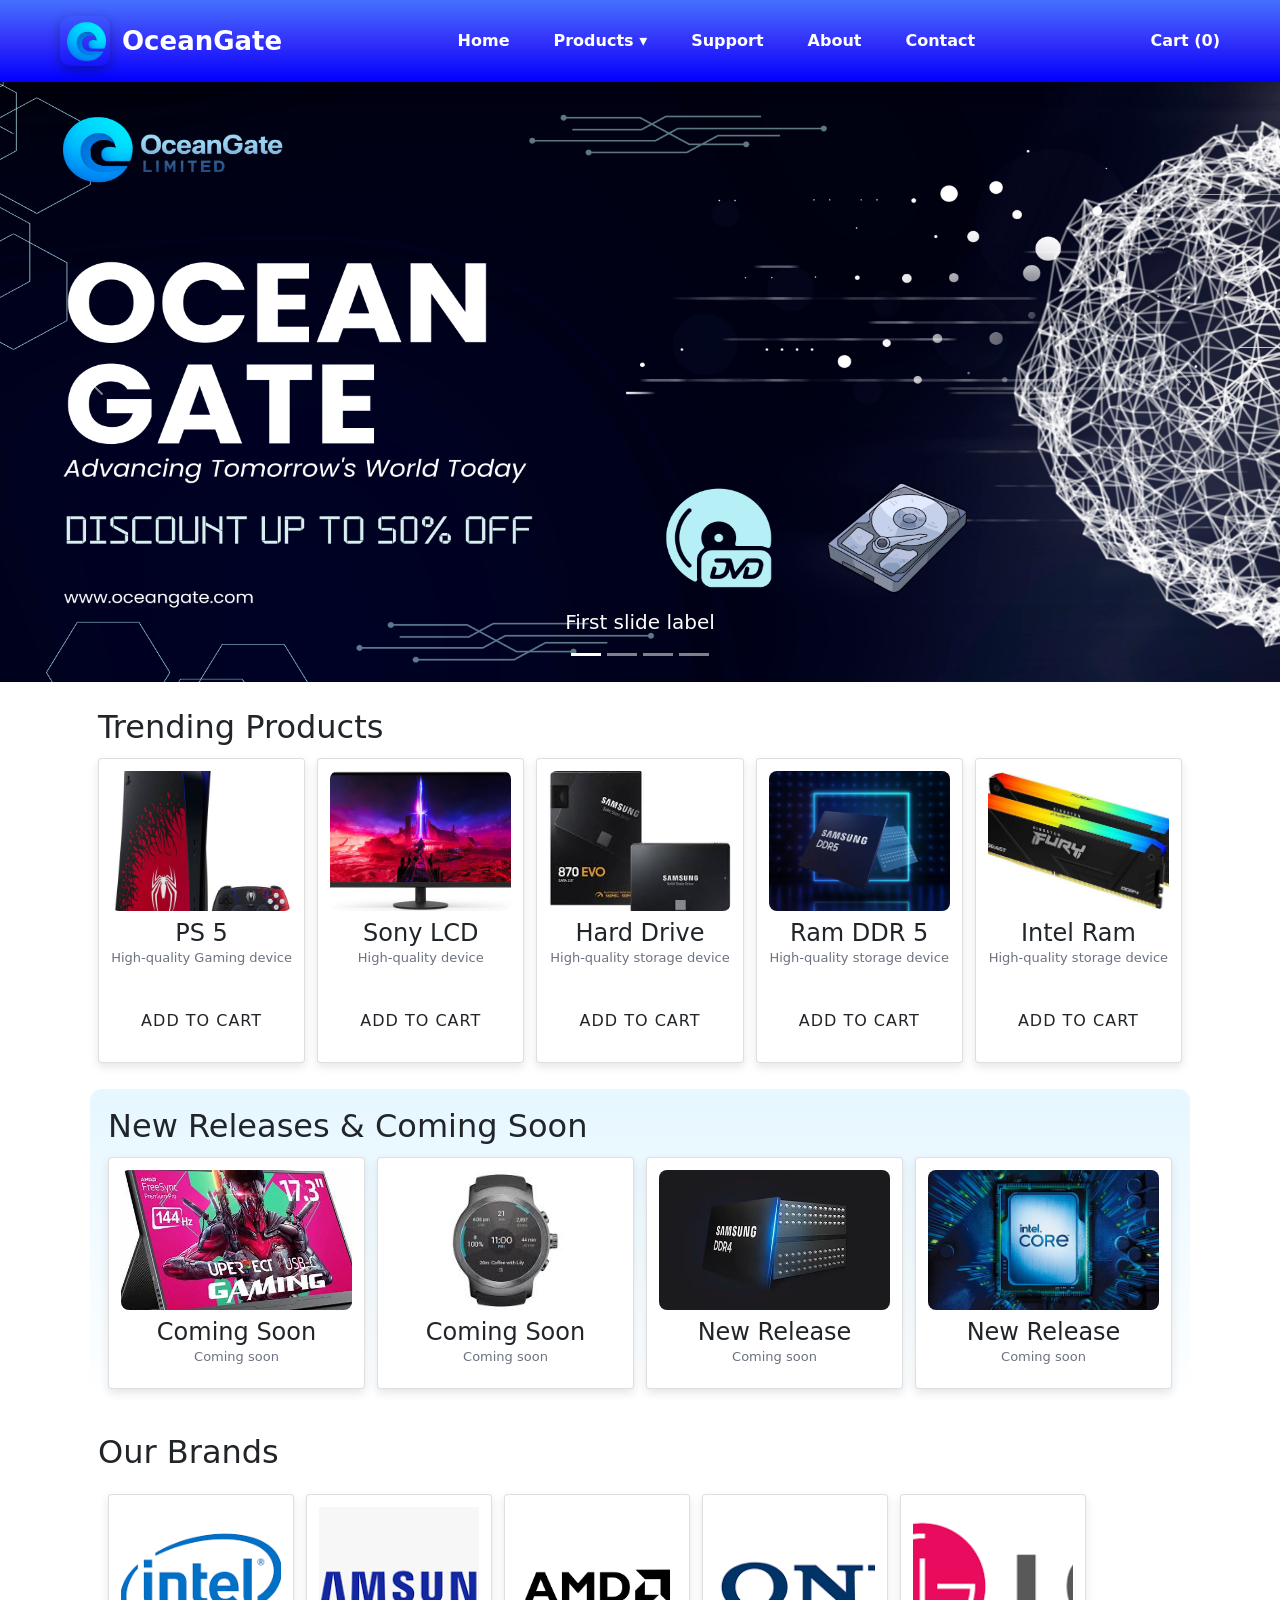
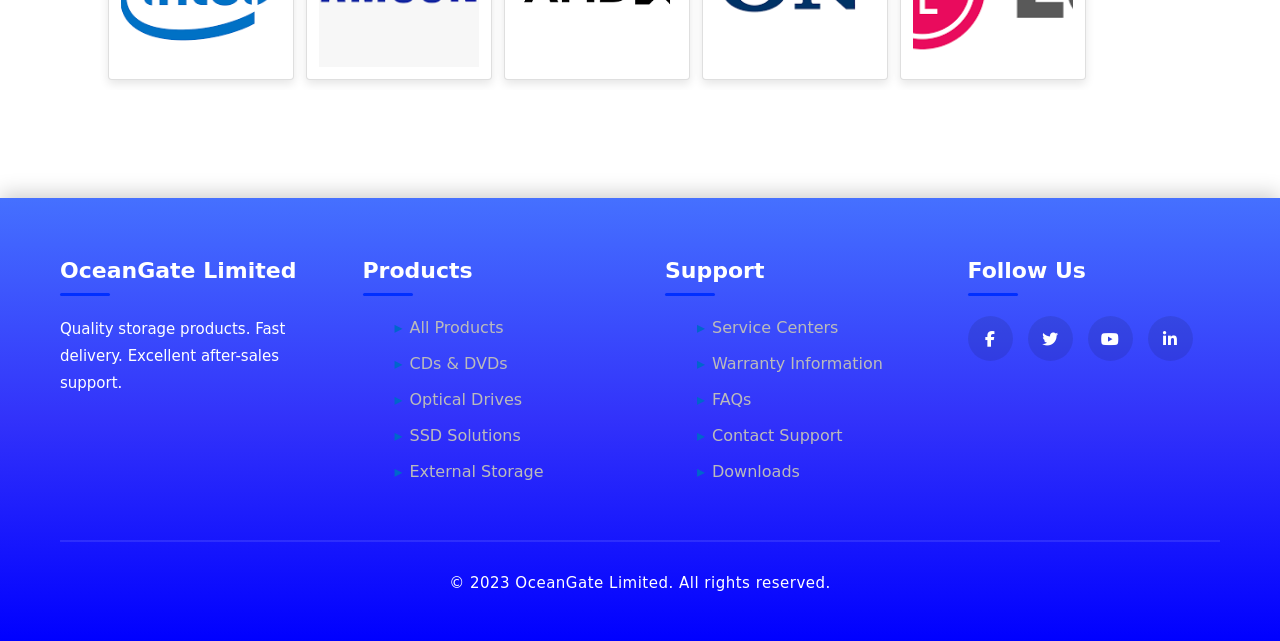
==== index.html @ 9e3470a0 "update" ====
<!doctype html>
<html lang="en">
<head>
  <meta charset="utf-8" />
  <meta name="viewport" content="width=device-width, initial-scale=1" />
  <title>OceanGate - Home</title>
  <link rel="stylesheet" href="style.css" />
      <link rel="stylesheet" href="https://cdnjs.cloudflare.com/ajax/libs/font-awesome/6.4.0/css/all.min.css">
      <script src="./js/bootstrap.min.js"></script>
      <link rel="stylesheet" href="./css/bootstrap.min.css">
</head>
<body>
<header class="header">
  <div class="wrap">
    <div class="logo">
      <img src="./logo ocean.png"  alt="logo">
      <div style="font-weight:700">OceanGate</div>
    </div>
    <nav class="nav">
      <a href="index.html">Home</a>
      <div class="brand-dropdown">
        <a href="products.html">Products ▾</a>
         <div class="brand-menu">
            <a href="products.html?brand=samsung"><img src="./assets/logo samsung.png" style="width:80px;height:28px" /></a>
            <a href="products.html?brand=intel"><img src="./assets/intel logo.png" style="width:80px;height:28px" /></a>
            <a href="products.html?brand=amd"><img src="./assets/amd logo.png" style="width:80px;height:28px" /></a>
            <a href="products.html?brand=sony"><img src="./assets/sony logo.png" style="width:80px;height:28px" /></a>
            <a href="products.html?brand=lg"><img src="./assets/LG LOGO.png" style="width:80px;height:28px" /></a>
          </div>
      </div>
      <a href="support.html">Support</a>
      <a href="about.html">About</a>
      <a href="contact.html">Contact</a>
    </nav>
    <div style="display:flex;align-items:center;gap:8px">
     
      <a href="cart.html" style="color:white;text-decoration:none;font-weight:700">Cart (<span id="cart-count">0</span>)</a>
    </div>
  </div>
</header>
<main>


  <div id="carouselExampleCaptions" class="carousel slide" data-bs-ride="carousel">
  <div class="carousel-indicators">
    <button type="button" data-bs-target="#carouselExampleCaptions" data-bs-slide-to="0" class="active" aria-current="true" aria-label="Slide 1"></button>
    <button type="button" data-bs-target="#carouselExampleCaptions" data-bs-slide-to="1" aria-label="Slide 2"></button>
    <button type="button" data-bs-target="#carouselExampleCaptions" data-bs-slide-to="2" aria-label="Slide 3"></button>
     <button type="button" data-bs-target="#carouselExampleCaptions" data-bs-slide-to="3" aria-label="Slide 4"></button>
  </div>
  <div class="carousel-inner">
    <div class="carousel-item active">
      <img src="./OCEAN GATE.png" class="d-block w-100" alt="...">
      <div class="carousel-caption d-none d-md-block">
        <h5>First slide label</h5>
      </div>
    </div>
    <div class="carousel-item">
      <img src="./OCEAN GATE (1).png" class="d-block w-100" alt="...">
      <div class="carousel-caption d-none d-md-block">
        <h5>Second slide label</h5>
      </div>
    </div>
    <div class="carousel-item">
      <img src="./banner3.png" class="d-block w-100" alt="...">
      <div class="carousel-caption d-none d-md-block">
        <h5>Third slide label</h5>
      </div>
    </div>
        <div class="carousel-item">
      <img src="./banner4.png" class="d-block w-100" alt="...">
      <div class="carousel-caption d-none d-md-block">
        <h5>Third slide label</h5>
      </div>
    </div>
  </div>
  <button class="carousel-control-prev" type="button" data-bs-target="#carouselExampleCaptions" data-bs-slide="prev">
    <span class="carousel-control-prev-icon" aria-hidden="true"></span>
    <span class="visually-hidden">Previous</span>
  </button>
  <button class="carousel-control-next" type="button" data-bs-target="#carouselExampleCaptions" data-bs-slide="next">
    <span class="carousel-control-next-icon" aria-hidden="true"></span>
    <span class="visually-hidden">Next</span>
  </button>
</div>



  <section class="section-1">
    <h2 style="margin:0 0 12px 0">Trending Products</h2>
    <div class="grid cols-5">
<div class="card">
  <img src="./so2.jpg" style="width:100%;height:140px;object-fit:cover;border-radius:8px" />
  <h4 style="margin:8px 0 0 0">PS 5</h4>
  <p style="color:var(--muted);font-size:13px">High-quality Gaming device</p>
  <p style="margin-top:8px"><button class="btn add-to-cart" data-id="p1" data-title="Product 1" data-price="51.00" data-image="assets/product_1.svg">Add to Cart</button></p>
</div>
  <div class="card">
    <img src="./so10.jpg" style="width:100%;height:140px;object-fit:cover;border-radius:8px" />
    <h4 style="margin:8px 0 0 0">Sony LCD</h4>
    <p style="color:var(--muted);font-size:13px">High-quality device</p>
    <p style="margin-top:8px"><button class="btn add-to-cart" data-id="p2" data-title="Product 2" data-price="52.00" data-image="assets/product_2.svg">Add to Cart</button></p>
  </div>
  <div class="card">
    <img src="./sa1.jpeg" style="width:100%;height:140px;object-fit:cover;border-radius:8px" />
    <h4 style="margin:8px 0 0 0">Hard Drive</h4>
    <p style="color:var(--muted);font-size:13px">High-quality storage device</p>
    <p style="margin-top:8px"><button class="btn add-to-cart" data-id="p3" data-title="Product 3" data-price="53.00" data-image="assets/product_3.svg">Add to Cart</button></p>
  </div>
  <div class="card">
    <img src="./sa9.webp" style="width:100%;height:140px;object-fit:cover;border-radius:8px" />
    <h4 style="margin:8px 0 0 0">Ram DDR 5</h4><p style="color:var(--muted);font-size:13px">High-quality storage device</p>
    <p style="margin-top:8px"><button class="btn add-to-cart" data-id="p4" data-title="Product 4" data-price="54.00" data-image="assets/product_4.svg">Add to Cart</button></p>
  </div>
  <div class="card">
    <img src="./in3.jpeg" style="width:100%;height:140px;object-fit:cover;border-radius:8px" />
    <h4 style="margin:8px 0 0 0">Intel Ram</h4>
    <p style="color:var(--muted);font-size:13px">High-quality storage device</p>
    <p style="margin-top:8px"><button class="btn add-to-cart" data-id="p5" data-title="Product 5" data-price="55.00" data-image="assets/product_5.svg">Add to Cart</button></p>
  </div>











    </div>
  </section>

  <section class="section-1" style="background:linear-gradient(180deg,#e6f7ff,#fff);padding:18px;border-radius:12px">
    <h2 style="margin:0 0 12px 0">New Releases & Coming Soon</h2>
    <div style="display:grid;grid-template-columns:repeat(auto-fit,minmax(220px,1fr));gap:12px">
<div class="card">
  <img src="./amd3.jpeg" style="width:100%;height:140px;object-fit:cover;border-radius:8px" />
  <h4 style="margin:8px 0 0 0">Coming Soon</h4><p style="color:var(--muted);font-size:13px">Coming soon</p>
</div>
<div class="card">
  <img src="./lg8.jpeg" style="width:100%;height:140px;object-fit:cover;border-radius:8px" />
  <h4 style="margin:8px 0 0 0">Coming Soon</h4><p style="color:var(--muted);font-size:13px">Coming soon</p>
</div>
<div class="card">
  <img src="./sa7.webp" style="width:100%;height:140px;object-fit:cover;border-radius:8px" />
  <h4 style="margin:8px 0 0 0">New Release</h4><p style="color:var(--muted);font-size:13px">Coming soon</p>
</div>
<div class="card">
  <img src="./in1.webp" style="width:100%;height:140px;object-fit:cover;border-radius:8px" />
  <h4 style="margin:8px 0 0 0">New Release</h4><p style="color:var(--muted);font-size:13px">Coming soon</p>
</div>
    </div>
  </section>

  <section class="section-1">
    <h2 style="margin:0 0 12px 0">Our Brands</h2>
    <div class="brands">
<a class="card" href="products.html?brand=samsung">
  <img src="./assets/intel logo.png" style="width:160px" /></a>
  <a class="card" href="products.html?brand=intel">
    <img src="./assets/logo samsung.png" style="width:160px" /></a>
    <a class="card" href="products.html?brand=amd">
      <img src="./assets/amd logo.png " style="width:160px" /></a>
      <a class="card" href="products.html?brand=sony">
        <img src="./assets/sony logo.png" style="width:160px" /></a>
        <a class="card" href="products.html?brand=lg">
          <img src="./assets/LG LOGO.png" style="width:160px" /></a>
    </div>
  </section>
</main>

   <footer>
        <div class="container-1">
            <div class="footer-content-1">
                <div class="footer-column-1">
                    <h3>OceanGate Limited</h3>
                   <p style="color: white;">Quality storage products. Fast delivery. Excellent after-sales support.</p>
                </div>
                <div class="footer-column-1">
                    <h3>Products</h3>
                    <ul>
                        <li><a href="#">All Products</a></li>
                        <li><a href="#">CDs & DVDs</a></li>
                        <li><a href="#">Optical Drives</a></li>
                        <li><a href="#">SSD Solutions</a></li>
                        <li><a href="#">External Storage</a></li>
                    </ul>
                </div>
                <div class="footer-column-1">
                    <h3>Support</h3>
                    <ul>
                        <li><a href="#">Service Centers</a></li>
                        <li><a href="#">Warranty Information</a></li>
                        <li><a href="#">FAQs</a></li>
                        <li><a href="#">Contact Support</a></li>
                        <li><a href="#">Downloads</a></li>
                    </ul>
                </div>
                <div class="footer-column-1">
                    <h3>Follow Us</h3>
                    <div class="social-media-link">
                        <a href="#"><i class="fab fa-facebook-f"></i></a>
                        <a href="#"><i class="fab fa-twitter"></i></a>
                        <a href="#"><i class="fab fa-youtube"></i></a>
                        <a href="#"><i class="fab fa-linkedin-in"></i></a>
                    </div>
                </div>
            </div>
            <div class="copyright-1">
                <p>&copy; 2023 OceanGate Limited. All rights reserved.</p>
            </div>
        </div>
    </footer>



<script src="script.js"></script>
</body>
</html>
---- style.css ----
:root{
  --blue-1: #0f62fe;
  --blue-2: #60a5fa;
  --bg: #f8fbff;
  --card: #ffffff;
  --muted: #6b7280;
}

*{box-sizing:border-box}
body{margin:0;
  font-family:Inter, system-ui, -apple-system, 'Segoe UI', Roboto, 'Helvetica Neue', Arial;
   background:var(--bg);
    color:#0b1726;
    margin: 0px;
  }

 .header {
  background: linear-gradient(rgb(69, 112, 255),rgb(50, 50, 250),blue);
  padding: 16px 0;
  box-shadow: 0 4px 20px rgba(0,0,0,0.15);
  position: sticky;
  top: 0;
  z-index: 1000;
}

.wrap {
  max-width: 1200px;
  margin: 0 auto;
  padding: 0 20px;
  display: flex;
  justify-content: space-between;
  align-items: center;
}

.logo {
  display: flex;
  align-items: center;
  gap: 12px;
  color: white;
  font-size: 26px;
  transition: transform 0.3s;
}

.logo:hover {
  transform: scale(1.05);
}

.logo img {
  width: 50px;
  height: 50px;
  border-radius: 10px;
  box-shadow: 0 4px 12px rgba(0,0,0,0.3);
}

.nav {
  display: flex;
  gap: 8px;
  align-items: center;
}

.nav a {
  color: white;
  text-decoration: none;
  font-weight: 600;
  transition: all 0.3s;
  padding: 10px 18px;
  border-radius: 8px;
  position: relative;
}

.nav a:hover {
  background: rgba(255,255,255,0.2);
  transform: translateY(-2px);
}
.brand-dropdown {
  position: relative;
}

.brand-menu {
  display: none;
  position: absolute;
  top: 100%;
  left: 0;
  background: white;
  box-shadow: 0 8px 24px rgba(0,0,0,0.2);
  border-radius: 12px;
  padding: 16px;
  margin-top: 12px;
  min-width: 220px;
  flex-direction: column;
  gap: 10px;
  animation: slideDown 0.3s ease;
}

@keyframes slideDown {
  from { opacity: 0; transform: translateY(-10px); }
  to { opacity: 1; transform: translateY(0); }
}

.brand-dropdown:hover .brand-menu {
  display: flex;
}

.brand-menu a {
  padding: 14px;
  border-radius: 8px;
  transition: all 0.3s;
  background: #f8f9fa;
}

.brand-menu a:hover {
  background: var(--blue-3);
  transform: translateX(5px);
}

.section-1{
  max-width:1100px;       
  margin: 18px auto;
  padding:8px;
}
.grid{
  display:grid;
  gap:12px;
}
.grid.cols-5{
  grid-template-columns:repeat(5,1fr);
}
.card{
  background:var(--card);
  padding:12px;
  border-radius:10px;
  box-shadow:0 6px 18px rgba(2,6,23,0.06);
}
.brands{display:flex;
  gap:12px;
  overflow-x:auto;
  padding:10px;
}


/* Testimonials Section */
.testimonials {
  text-align: center;
  background: #f5f9ff;
  padding: 40px 0;
}

.testimonial-container {
  display: flex;
  justify-content: center;   /* Center horizontally */
  align-items: center;       /* Center vertically */
  gap: 20px;
  flex-wrap: wrap;         /* Force landscape (one row) */
  overflow-x: auto;          /* Prevent breaking on small screens */
}

.testimonial {
  background: white;
  border-radius: 10px;
  box-shadow: 0 2px 6px rgba(0,0,0,0.1);
  padding: 20px;
  width: 280px;
  text-align: center;
  flex-shrink: 0;            /* Prevent shrinking */
}

.stars {
  color: gold;
  margin-top: 10px;
}


@media (max-width:900px){
  .hero .hero-inner{grid-template-columns:1fr}
  .grid.cols-5{grid-template-columns:repeat(2,1fr)}
}
@media (max-width:480px){
  .nav{display:none}
}
.section {
display: flex;
max-width: 1400px;
margin: 0 auto;
gap: 20px;
align-items: flex-start;
flex-wrap: wrap;
margin-top: 20px;

}

       
.contact-info {
display: grid;
grid-template-columns: repeat(2, 1fr);
gap: 20px;
margin-bottom: 30px;
}

.info-card {
background: white;
padding: 30px 20px;
text-align: center;
border-radius: 8px;
box-shadow: 0 4px 15px rgba(0,0,0,0.1);
transition: transform 0.3s ease;
}

.info-card:hover {
transform: translateY(-5px);
}

.info-card .icon {
width: 60px;
height: 60px;
background: #7dd3fc;
border-radius: 50%;
display: flex;
align-items: center;
justify-content: center;
margin: 0 auto 15px auto;
font-size: 24px;
color: white;
}

.info-card h3 {
font-size: 16px;
font-weight: bold;
color: #333;
margin-bottom: 10px;
text-transform: uppercase;
letter-spacing: 1px;
}

.info-card p {
color: #666;
font-size: 14px;
line-height: 1.4;
}

.info-card a {
color: #4a90e2;
text-decoration: none;
}

.info-card a:hover {
text-decoration: underline;
}




        
.form {
background: #7dd3fc;
padding: 40px;
border-radius: 12px;
box-shadow: 0 8px 25px rgba(0,0,0,0.2);
min-width: 400px;
flex: 1;
}

.form h1 {
color: #333;
font-size: 32px;
font-weight: bold;
margin-bottom: 30px;
text-align: left;
}

.form input,
.form textarea {
width: 100%;
padding: 15px;
border: none;
border-radius: 6px;
font-size: 14px;
margin-bottom: 15px;
outline: none;
background: white;
box-shadow: 0 2px 5px rgba(0,0,0,0.1);
}

.form input::placeholder,
.form textarea::placeholder {
color: #999;
}

.form textarea {
min-height: 120px;
resize: vertical;
font-family: inherit;
}

.btn {
background: #4a90e2;
color: white;
padding: 15px 30px;
border: none;
border-radius: 6px;
font-size: 16px;
font-weight: bold;
cursor: pointer;
transition: background 0.3s ease;
text-transform: uppercase;
letter-spacing: 1px;
}

.btn:hover {
background: #357abd;
}

        
.map {
border-radius: 12px;
box-shadow: 0 8px 25px rgba(0,0,0,0.2);
flex: 1;
min-width: 400px;
}

.box {
display: none;
}

      
.success-message {
background: #d4edda;
border: 1px solid #c3e6cb;
color: #155724;
padding: 15px;
border-radius: 6px;
margin-bottom: 15px;
display: none;
}
.business-hours {
background: linear-gradient(135deg, #667eea, #764ba2);
color: white;
}

.business-hours .icon {
background: rgba(255,255,255,0.2);
color: white;
}

.business-hours h3 {
color: white;
}

.business-hours p {
color: rgba(255,255,255,0.9);
}


.social-media {
background: linear-gradient(135deg, #f093fb, #f5576c);
color: white;
}

.social-media .icon {
background: rgba(255,255,255,0.2);
color: white;
}

.social-media h3 {
color: white;
}

.social-links {
display: flex;
justify-content: center;
gap: 10px;
margin-top: 10px;
}

.social-links a {
color: white;
font-size: 18px;
text-decoration: none;
padding: 5px;
border-radius: 50%;
background: rgba(255,255,255,0.2);
width: 30px;
height: 30px;
display: flex;
align-items: center;
justify-content: center;
transition: background 0.3s ease;
}

.social-links a:hover {
background: rgba(255,255,255,0.3);
}

        
.emergency {
background: linear-gradient(135deg, #ff6b6b, #ee5a24);
color: white;
}

.emergency .icon {
background: rgba(255,255,255,0.2);
color: white;
}

.emergency h3 {
color: white;
}

.emergency p {
color: rgba(255,255,255,0.9);
}

       
@media (max-width: 768px) {
.section {
flex-direction: column;
}
            
.contact-info {
grid-template-columns: 1fr;
}
            
.form {
min-width: auto;
padding: 30px 20px;
}
            
form h1 {
font-size: 28px;
text-align: center;
}
            
.map {
width: 100%;
height: 300px;
min-width: auto;
}
}

@media (max-width: 480px) {
.info-card {
padding: 20px 15px;
}
            
.form {
padding: 20px 15px;
}
            
.form h1 {
font-size: 24px;
}
}

footer {
background: linear-gradient(rgb(69, 112, 255),rgb(50, 50, 250),blue);
  color: white;
  padding: 60px 0 0;
  margin-top: 100px;
  box-shadow: 0 -4px 20px rgba(0,0,0,0.2);
}

.container-1 {
  max-width: 1200px;
  margin: 0 auto;
  padding: 0 20px;
}

.footer-content-1 {
  display: grid;
  grid-template-columns: repeat(auto-fit, minmax(250px, 1fr));
  gap: 50px;
  padding-bottom: 40px;
  border-bottom: 2px solid rgba(255,255,255,0.1);
}

.footer-column-1 h3 {
  font-size: 22px;
  margin-bottom: 20px;
  color: white;
  font-weight: 700;
  position: relative;
  padding-bottom: 12px;
}

.footer-column-1 h3::after {
  content: '';
  position: absolute;
  bottom: 0;
  left: 0;
  width: 50px;
  height: 3px;
  background: #002fff;
  border-radius: 2px;
}

.footer-column-1 p {
  color: #bbb;
  line-height: 1.8;
  font-size: 15px;
}

.footer-column-1 ul {
  list-style: none;
}

.footer-column-1 ul li {
  margin-bottom: 12px;
}

.footer-column-1 ul li a {
  color: #bbb;
  text-decoration: none;
  transition: all 0.3s;
  display: inline-block;
  position: relative;
  padding-left: 15px;
}

.footer-column-1 ul li a::before {
  content: '▸';
  position: absolute;
  left: 0;
  color: #0066cc;
  transition: left 0.3s;
}

.footer-column-1 ul li a:hover {
  color: #ffffff;
  transform: translateX(5px);
}

.footer-column-1 ul li a:hover::before {
  left: -5px;
}

.social-media-link {
  display: flex;
  gap: 15px;
}

.social-media-link a {
  width: 45px;
  height: 45px;
  background: rgba(0, 0, 0, 0.1);
  border-radius: 50%;
  display: flex;
  align-items: center;
  justify-content: center;
  color: white;
  text-decoration: none;
  transition: all 0.3s;
  border: 2px solid transparent;
}

.social-media-link a:hover {
  background: #0011ff;
  transform: translateY(-5px) rotate(360deg);
  border-color: #0066cc;
  box-shadow: 0 8px 20px rgba(0,102,204,0.4);
}

.copyright-1 {
  text-align: center;
  padding: 30px 0;
  color: #ffffff;
  font-size: 15px;
  letter-spacing: 0.5px;
}
       .support-page-body {
            font-family: 'Segoe UI', Tahoma, Geneva, Verdana, sans-serif;
            background: linear-gradient(135deg, #667eea 0%, #764ba2 100%);
            min-height: 100vh;
            padding: 20px;
        }

        .main-support-container {
            max-width: 1200px;
            margin: 0 auto;
        }

        .support-header-section {
            background: white;
            border-radius: 15px;
            padding: 40px;
            margin-bottom: 30px;
            box-shadow: 0 10px 30px rgba(0,0,0,0.2);
            text-align: center;
        }

        .support-main-title {
            font-size: 2.5em;
            color: #667eea;
            margin-bottom: 15px;
        }

        .support-subtitle-text {
            font-size: 1.1em;
            color: #666;
        }

        .search-box-container {
            background: white;
            border-radius: 15px;
            padding: 30px;
            margin-bottom: 30px;
            box-shadow: 0 10px 30px rgba(0,0,0,0.2);
        }

        .search-input-wrapper {
            position: relative;
            max-width: 600px;
            margin: 0 auto;
        }

        .search-main-input {
            width: 100%;
            padding: 15px 50px 15px 20px;
            border: 2px solid #e0e0e0;
            border-radius: 50px;
            font-size: 1em;
            transition: all 0.3s;
        }

        .search-main-input:focus {
            outline: none;
            border-color: #667eea;
            box-shadow: 0 0 15px rgba(102, 126, 234, 0.3);
        }

        .search-button-submit {
            position: absolute;
            right: 5px;
            top: 50%;
            transform: translateY(-50%);
            background: #667eea;
            color: white;
            border: none;
            padding: 10px 25px;
            border-radius: 50px;
            cursor: pointer;
            transition: all 0.3s;
        }

        .search-button-submit:hover {
            background: #5568d3;
            transform: translateY(-50%) scale(1.05);
        }

        .categories-grid-container {
            display: grid;
            grid-template-columns: repeat(auto-fit, minmax(280px, 1fr));
            gap: 25px;
            margin-bottom: 30px;
        }

        .category-card-item {
            background: white;
            border-radius: 15px;
            padding: 30px;
            box-shadow: 0 5px 20px rgba(0,0,0,0.1);
            transition: all 0.3s;
            cursor: pointer;
        }

        .category-card-item:hover {
            transform: translateY(-10px);
            box-shadow: 0 15px 40px rgba(0,0,0,0.2);
        }

        .category-icon-holder {
            width: 60px;
            height: 60px;
            background: linear-gradient(135deg, #667eea 0%, #764ba2 100%);
            border-radius: 15px;
            display: flex;
            align-items: center;
            justify-content: center;
            margin-bottom: 20px;
            font-size: 2em;
        }

        .category-title-heading {
            font-size: 1.4em;
            color: #333;
            margin-bottom: 10px;
        }

        .category-description-text {
            color: #666;
            font-size: 0.95em;
            line-height: 1.6;
        }

        .faq-section-wrapper {
            background: white;
            border-radius: 15px;
            padding: 40px;
            margin-bottom: 30px;
            box-shadow: 0 10px 30px rgba(0,0,0,0.2);
        }

        .faq-section-title {
            font-size: 2em;
            color: #667eea;
            margin-bottom: 30px;
            text-align: center;
        }

        .faq-accordion-item {
            border-bottom: 1px solid #e0e0e0;
            margin-bottom: 15px;
        }

        .faq-question-button {
            width: 100%;
            background: none;
            border: none;
            padding: 20px;
            text-align: left;
            font-size: 1.1em;
            color: #333;
            cursor: pointer;
            display: flex;
            justify-content: space-between;
            align-items: center;
            transition: all 0.3s;
        }

        .faq-question-button:hover {
            color: #667eea;
        }

        .faq-toggle-icon {
            font-size: 1.5em;
            transition: transform 0.3s;
        }

        .faq-toggle-icon.active-icon-state {
            transform: rotate(180deg);
        }

        .faq-answer-content {
            max-height: 0;
            overflow: hidden;
            transition: max-height 0.3s ease;
            padding: 0 20px;
        }

        .faq-answer-content.active-answer-state {
            max-height: 500px;
            padding: 0 20px 20px;
        }

        .faq-answer-text {
            color: #666;
            line-height: 1.8;
        }
    .hero {
      width: 100%;
      overflow: hidden;
      position: relative;
      background: linear-gradient(135deg, #eaf1ff 0%, #f6f8fc 100%);
      padding: 60px 0;
    }

    .hero-inner {
      display: flex;
      align-items: center;
      justify-content: space-between;
      flex-wrap: wrap;
      max-width: 1200px;
      margin: auto;
      padding: 0 20px;
      gap: 40px;
    }

    .hero-content {
      flex: 1 1 500px;
      z-index: 2;
    }

    .hero-content h1 {
      font-size: 2.8rem;
      font-weight: 700;
      color: #0b2c6a;
      margin-bottom: 16px;
    }

    .hero-content p {
      font-size: 1.1rem;
      color: #333;
      line-height: 1.6;
    }

    .btn {
      background-color: #0077ff;
      color: #fff;
      padding: 12px 28px;
      border: none;
      border-radius: 6px;
      font-size: 1rem;
      cursor: pointer;
      margin-top: 16px;
      transition: background 0.3s ease;
    }

    .btn:hover {
      background-color: #005ecc;
    }

    /* === SLIDER === */
    .slider {
      position: relative;
      width: 100%;
      max-width: 500px;
      overflow: hidden;
      border-radius: 12px;
      box-shadow: 0 8px 16px rgba(0, 0, 0, 0.1);
    }

    .slides {
      display: flex;
      transition: transform 0.8s ease-in-out;
      width: 100%;
    }

    .slides img {
      width: 100%;
      flex-shrink: 0;
      border-radius: 12px;
    }

    /* === SLIDER BUTTONS === */
    .nav-btn {
      position: absolute;
      top: 50%;
      transform: translateY(-50%);
      background: rgba(0, 0, 0, 0.4);
      color: #fff;
      border: none;
      font-size: 24px;
      cursor: pointer;
      padding: 10px 15px;
      border-radius: 50%;
      z-index: 5;
      transition: background 0.3s ease;
    }

    .nav-btn:hover {
      background: rgba(0, 0, 0, 0.6);
    }

    .prev {
      left: 10px;
    }

    .next {
      right: 10px;
    }

   
    @media (max-width: 900px) {
      .hero-inner {
        flex-direction: column;
        text-align: center;
      }

      .hero-content h1 {
        font-size: 2rem;
      }
    }
#carouselExampleCaptions {
  max-width: 1550px;
  margin: 0 auto;


}

#carouselExampleCaptions .carousel-inner {
  max-height: 700px;
  overflow: hidden;
}

#carouselExampleCaptions .carousel-item img {
  width: 100%;
  height: 600px;
  object-fit: fill;
  object-position: center;
}


@media (max-width: 1200px) {
  #carouselExampleCaptions {
    max-width: 100%;
  }
  
  #carouselExampleCaptions .carousel-inner {
    max-height: 500px;
  }
  
  #carouselExampleCaptions .carousel-item img {
    height: 500px;
  }
}

@media (max-width: 768px) {
  #carouselExampleCaptions .carousel-inner {
    max-height: 400px;
  }
  
  #carouselExampleCaptions .carousel-item img {
    height: 400px;
  }
}

@media (max-width: 576px) {
  #carouselExampleCaptions .carousel-inner {
    max-height: 300px;
  }
  
  #carouselExampleCaptions .carousel-item img {
    height: 300px;
  }
}
.brand-section {
  text-align: center;
  margin-top: 40px;
}

.brand-container {
  display: flex;
  justify-content: center;
  flex-wrap: wrap;
  gap: 25px;
  margin: 30px auto;
  max-width: 1000px;
}

.brand {
  width: 130px;
  height: 130px;
  background: white;
  border-radius: 20px;
  display: flex;
  align-items: center;
  justify-content: center;
  box-shadow: 0 4px 10px rgba(0, 0, 0, 0.1);
  cursor: pointer;
  transition: 0.3s ease;
}

.brand:hover {
  transform: translateY(-5px);
  box-shadow: 0 6px 15px rgba(0, 0, 0, 0.15);
}

.brand img {
  width: 80%;
  height: auto;
}

/* PRODUCT SECTION */
.products {
  max-width: 1100px;
  margin: 50px auto;
  padding: 0 30px 100px;
  display: grid;
  grid-template-columns: repeat(auto-fill, minmax(220px, 1fr));
  gap: 25px;
}

.empty-msg {
  text-align: center;
  font-size: 1.2rem;
  color: #555;
  grid-column: 1 / -1;
}


.card {
  background: white;
  border-radius: 15px;
  overflow: hidden;
  box-shadow: 0 4px 10px rgba(0, 0, 0, 0.1);
  text-align: center;
  transition: 0.3s;
}

.card:hover {
  transform: scale(1.03);
}

.card img {
  width: 100%;
  height: 160px;
  object-fit: cover;
}

.card h3 {
  margin: 10px 0;
  font-size: 1rem;
}

.card p {
  color: #666;
  font-size: 0.9rem;
  margin-bottom: 10px;
}
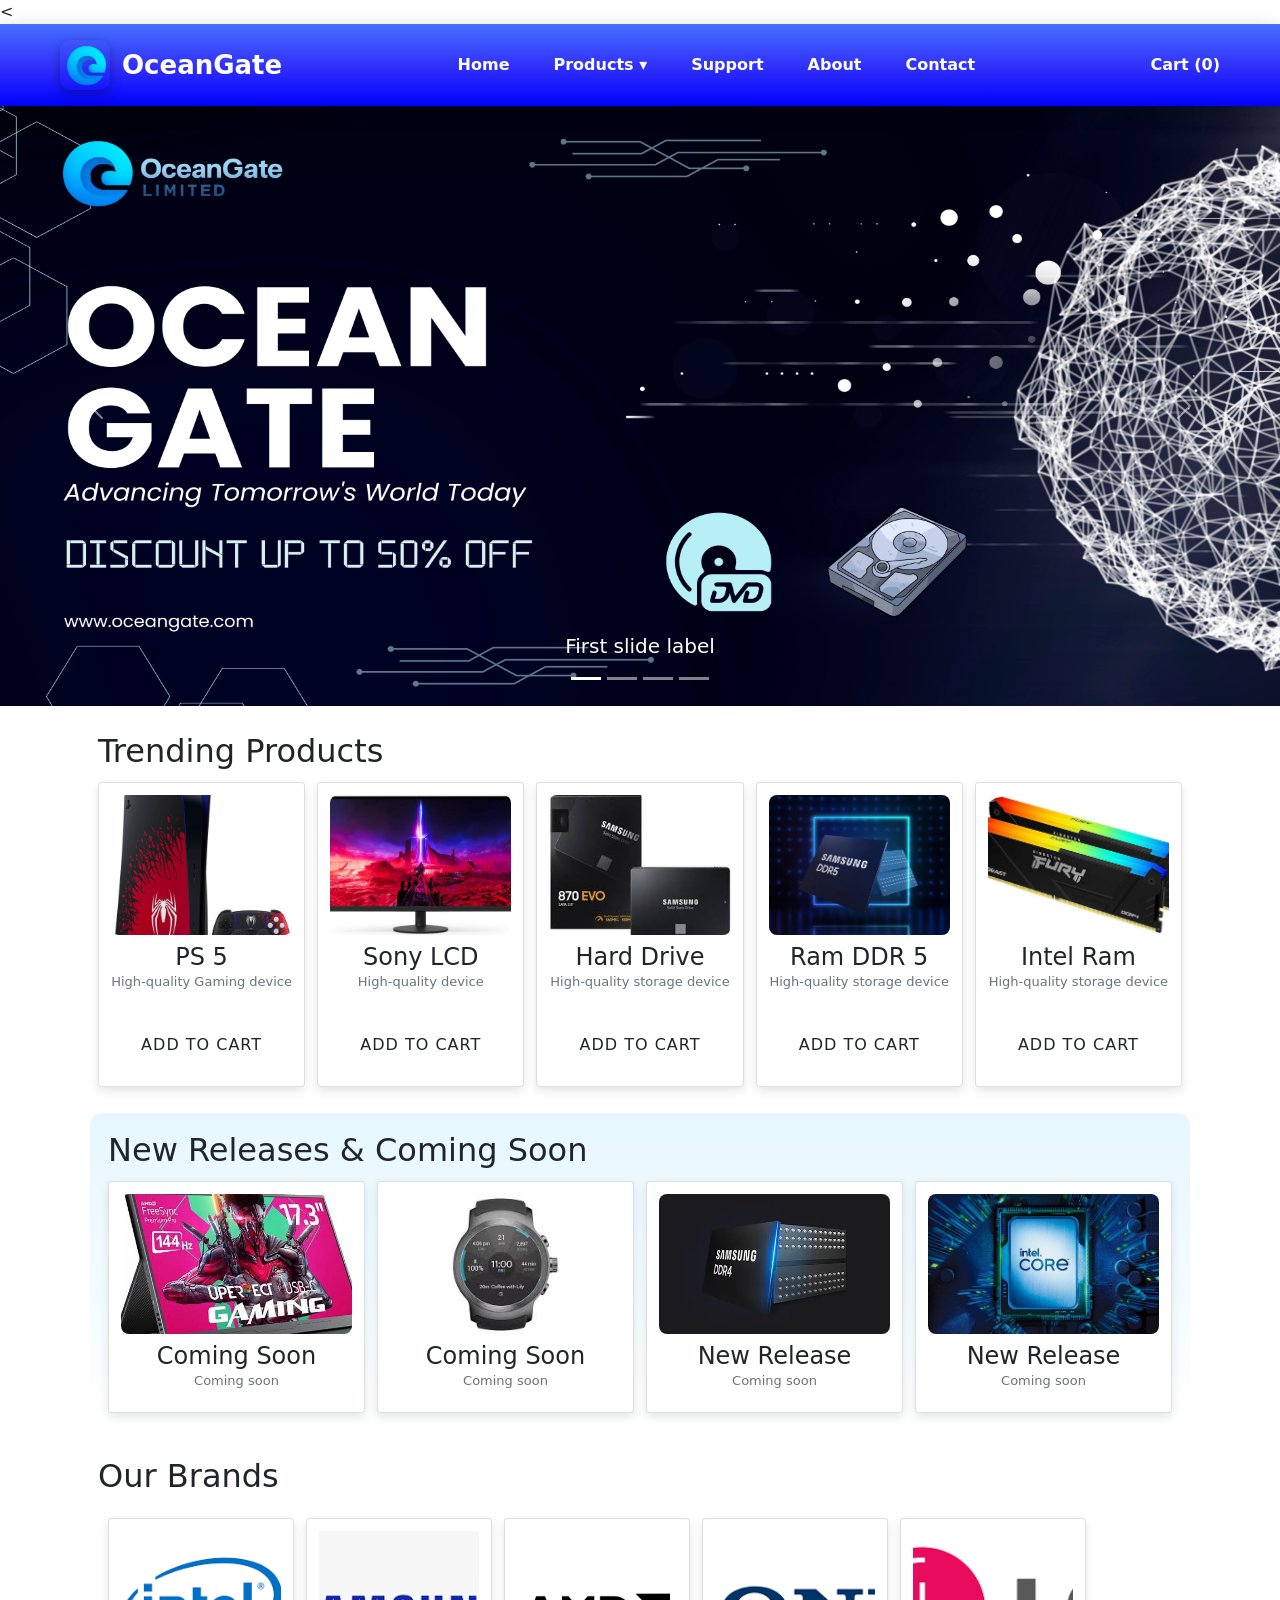
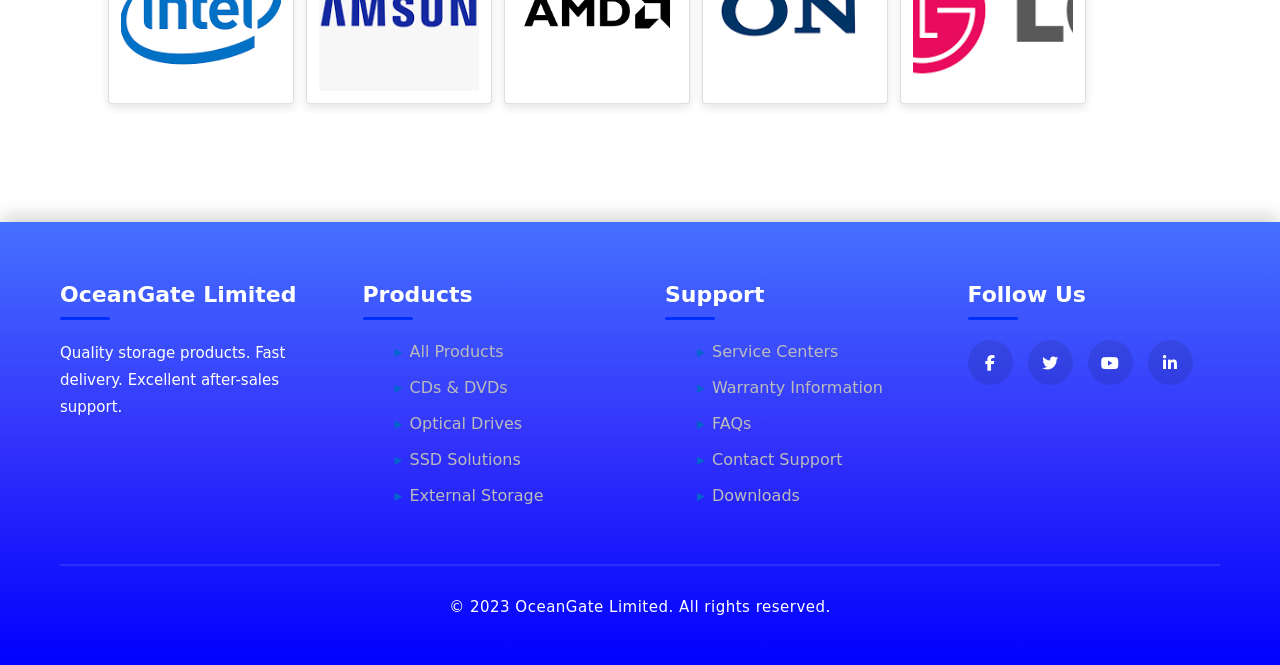
==== commit abc30c53: "update" ====
--- a/index.html
+++ b/index.html
@@ -4,6 +4,13 @@
   <meta charset="utf-8" />
   <meta name="viewport" content="width=device-width, initial-scale=1" />
   <title>OceanGate - Home</title>
+
+  <meta name="Keywords" content="">
+
+  <meta name="description">
+
+
+  <<meta name="google-site-verification" content="v8XujTNp_iaSOY8Qn9DAYqgNryR2jCvx3s-KtKeEbTA" />
   <link rel="stylesheet" href="style.css" />
       <link rel="stylesheet" href="https://cdnjs.cloudflare.com/ajax/libs/font-awesome/6.4.0/css/all.min.css">
       <script src="./js/bootstrap.min.js"></script>
